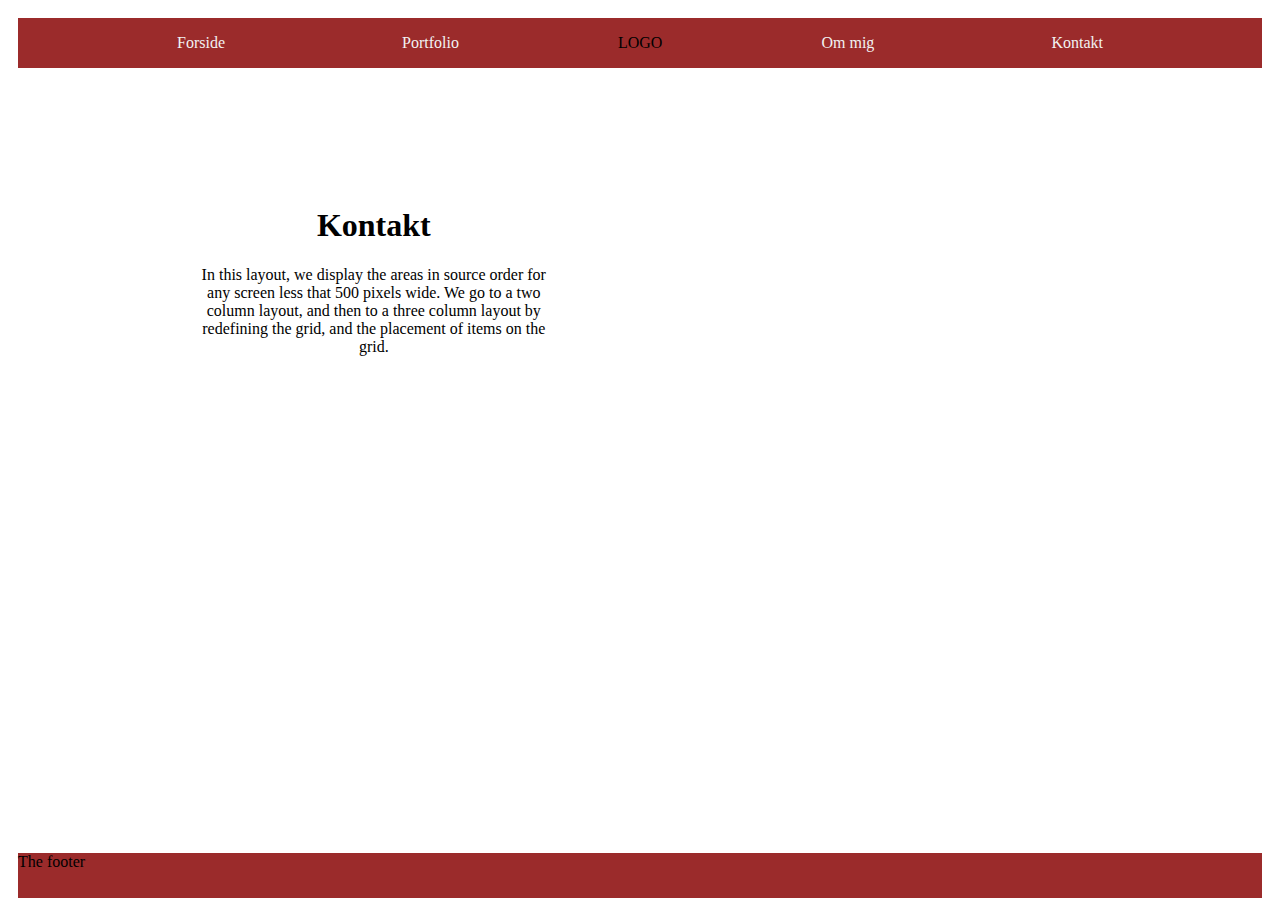
==== Kontakt.html @ 4a7de2e7 "Hel projekt" ====
<!DOCTYPE html>
<html lang="da" dir="ltr">
 <head>
  <meta charset="utf-8">
  <link rel="stylesheet" href="styles/Kontakt.css" type="text/css">
  <meta name="viewport" content="width=device-width, initial-scale=1.0">
  <title> Jaroslaw I. Lorenc </title>
 </head>
<body>
  <div class="wrapper">
        <header class="headernav"></header>
        <nav class="navbar">
            <ul>
                <li><a href="Projekt3.html">Forside</a></li>
                <li><a href="Portfolio.html">Portfolio</a></li>
                <li>LOGO</li>
                <li><a href="Ommig.html">Om mig</a></li>
                <li><a href="Kontakt.html">Kontakt</a></li>
            </ul>
        </nav>

        <article class="content">
            <h1>Kontakt</h1>
            <p>In this layout, we display the areas in source order for any screen less that 500 pixels wide. We go to a two column layout, and then to a three column layout by redefining the grid, and the placement of items on the grid.</p>
        </article>
        <footer class="footer">The footer</footer>
  </div>


</body>
</html>
---- styles/Kontakt.css ----
* {box-sizing: border-box;}

.wrapper {
max-width: 3840px;
min-height: 100vh;
border: 1px;
display: grid;
grid-gap: 5px;
background-color: white;
padding: 10px;
grid-template-rows: 1fr 4fr 1fr;
grid-template-columns: 1fr 1fr 1fr 1fr 1fr 2fr;
grid-template-areas:
  "nav nav nav nav nav nav"
  ". content content . pic . "
  "footer footer footer footer footer footer";

}


.pic {
  grid-area: pic;
 }


.header {
  padding: 3px;
  background-color: #9B2B2B;
  grid-area: headernav;

}

.navbar{
  grid-area: nav;
}

.content {
grid-area: content;
text-align: center;
}

.footer {
  grid-area: footer;
  background-color: #9B2B2B;
  margin-top: 100px;

}

nav ul {
  display: flex;
  align-items: center;
  background-color: #9B2B2B;
  list-style-type: none;
  margin: 0;
  padding: 0;
  justify-content: space-evenly;
  flex-direction: row;
}
li {
  display: inline flex;
  justify-content: space-between;
}

li a {
  display: block;
  color: white;
  text-align: center;
  padding: 14px 16px;
  text-decoration: none;
}

.navbar {
  overflow: hidden;
  width: auto;
}

.navbar a {
  background-color: #9B2B2B;
  display: block;
  color: #f2f2f2;
  text-align: center;
  margin: 2px;
  padding: 14px 16px;
  text-decoration: none;
}


.navbar a:hover {
  margin: 2px;
  border: 3px;
  align-items: center;
  background-color: #D3B175;
  color: black;
}

@media (min-width: 601px) and (max-width: 1024px){

  .wrapper{
    grid-template-columns: 1fr 1fr 1fr 1fr;
    grid-template-rows: 1fr 3fr 1fr;
    grid-template-areas:
    "nav nav nav nav"
    "content content content pic"
    "footer footer"
  }

  nav ul {
    flex-direction: row;
  }

  article {
    min-width: 200px;
  }

  img {
    margin-left: 200px;
    max-width: 360px;
    height: auto;

  }

}


@media (max-width: 600px){

  .wrapper{
    grid-template-columns: 1fr 1fr;
    grid-template-rows: 1fr 1fr 1fr 1fr;
    grid-template-areas:
    "nav nav"
    "content content"
    "pic pic"
    "footer footer"
  }

  nav ul {
    flex-direction: column;
  }

  img {
    margin-left: 12.5%;
    max-width: 75%;
    height: auto;

  }

}
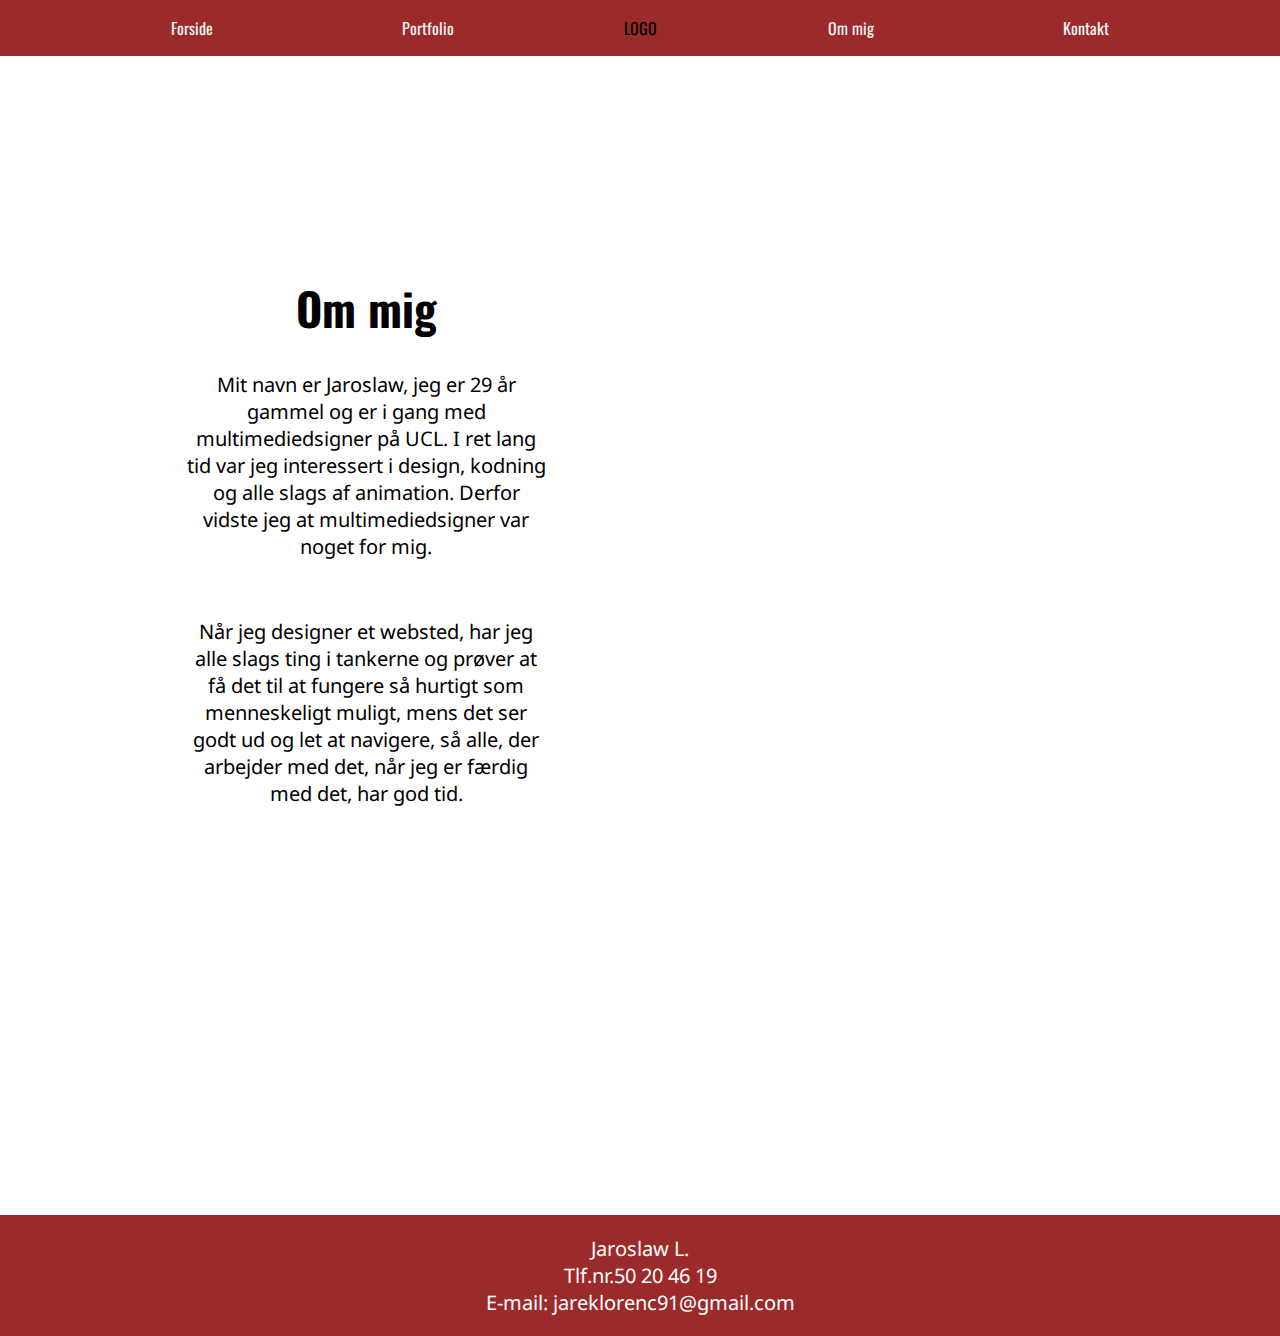
==== commit 3c83c019: "many changes" ====
--- a/Kontakt.html
+++ b/Kontakt.html
@@ -1,29 +1,30 @@
 <!DOCTYPE html>
-<html lang="da" dir="ltr">
+<html lang="da">
  <head>
   <meta charset="utf-8">
-  <link rel="stylesheet" href="styles/Kontakt.css" type="text/css">
+  <link rel="stylesheet" href="styles/Ommig.css" type="text/css">
+  <link rel="stylesheet" href="https://fonts.googleapis.com/css?family=Oswald|Noto+Sans">
   <meta name="viewport" content="width=device-width, initial-scale=1.0">
   <title> Jaroslaw I. Lorenc </title>
  </head>
 <body>
   <div class="wrapper">
-        <header class="headernav"></header>
         <nav class="navbar">
             <ul>
-                <li><a href="Projekt3.html">Forside</a></li>
-                <li><a href="Portfolio.html">Portfolio</a></li>
-                <li>LOGO</li>
-                <li><a href="Ommig.html">Om mig</a></li>
-                <li><a href="Kontakt.html">Kontakt</a></li>
+              <li><a href="index.html">Forside</a></li>
+              <li><a href="Portfolio.html">Portfolio</a></li>
+              <li>LOGO</li>
+              <li><a href="Ommig.html">Om mig</a></li>
+              <li><a href="Kontakt.html">Kontakt</a></li>
             </ul>
         </nav>
-
         <article class="content">
-            <h1>Kontakt</h1>
-            <p>In this layout, we display the areas in source order for any screen less that 500 pixels wide. We go to a two column layout, and then to a three column layout by redefining the grid, and the placement of items on the grid.</p>
+            <h1>Om mig</h1>
+            <p>Mit navn er Jaroslaw, jeg er 29 år gammel og er i gang med multimediedsigner på UCL. I ret lang tid var jeg interessert i design, kodning og alle slags af animation. Derfor vidste jeg at multimediedsigner var noget for mig.</p>
+            <br>
+            <p>Når jeg designer et websted, har jeg alle slags ting i tankerne og prøver at få det til at fungere så hurtigt som menneskeligt muligt, mens det ser godt ud og let at navigere, så alle, der arbejder med det, når jeg er færdig med det, har god tid.</p>
         </article>
-        <footer class="footer">The footer</footer>
+        <footer class="footer"><p>Jaroslaw L.<br>Tlf.nr.50 20 46 19<br>E-mail: jareklorenc91@gmail.com</p></footer>
   </div>
 
 
--- a/styles/Ommig.css
+++ b/styles/Ommig.css
@@ -0,0 +1,172 @@
+* {box-sizing: border-box;}
+
+body {
+  margin: 0;
+  padding: 0;
+}
+
+.wrapper {
+max-width: 3840px;
+min-height: 100vh;
+border: 1px;
+display: grid;
+grid-gap: 5px;
+background-color: white;
+grid-template-rows: 1fr 4fr 1fr;
+grid-template-columns: 1fr 1fr 1fr 1fr 1fr 2fr;
+grid-template-areas:
+  "nav nav nav nav nav nav"
+  ". content content . pic . "
+  "footer footer footer footer footer footer";
+
+}
+
+
+.pic {
+  grid-area: pic;
+ }
+
+
+.header {
+  padding: 3px;
+  background-color: #9B2B2B;
+  grid-area: headernav;
+
+}
+
+.navbar{
+  font-family: Oswald, sans-serif;
+  grid-area: nav;
+}
+
+.content {
+grid-area: content;
+text-align: center;
+}
+
+h1 {
+font-family: Oswald, sans-serif;
+font-size: 45px;
+}
+
+p {
+  font-family: Noto Sans, sans-serif;
+  font-size: 20px;
+
+}
+
+.footer {
+  font-family: Oswald, sans-serif;
+  grid-area: footer;
+  background-color: #9B2B2B;
+  margin-top: 100px;
+  text-align: center;
+  color: white;
+
+}
+
+nav ul {
+  display: flex;
+  align-items: center;
+  background-color: #9B2B2B;
+  list-style-type: none;
+  margin: 0;
+  padding: 0;
+  justify-content: space-evenly;
+  flex-direction: row;
+}
+li {
+  display: inline flex;
+  justify-content: space-between;
+}
+
+li a {
+  display: block;
+  color: white;
+  text-align: center;
+  padding: 14px 16px;
+  text-decoration: none;
+}
+
+.navbar {
+  overflow: hidden;
+  width: auto;
+}
+
+.navbar a {
+  background-color: #9B2B2B;
+  display: block;
+  color: #f2f2f2;
+  text-align: center;
+  margin: 2px;
+  padding: 14px 16px;
+  text-decoration: none;
+}
+
+
+.navbar a:hover {
+  margin: 2px;
+  border: 3px;
+  align-items: center;
+  background-color: #D3B175;
+  color: black;
+}
+
+@media (min-width: 601px) and (max-width: 1024px){
+
+  .wrapper{
+    grid-template-columns: 1fr 1fr 1fr 1fr;
+    grid-template-rows: 1fr 3fr 1fr;
+    grid-template-areas:
+    "nav nav nav nav"
+    "content content content pic"
+    "footer footer"
+  }
+
+  nav ul {
+    flex-direction: row;
+  }
+
+  article {
+    min-width: 200px;
+  }
+
+  img {
+    margin-left: 200px;
+    max-width: 360px;
+    height: auto;
+
+  }
+
+}
+
+
+@media (max-width: 600px){
+
+  .wrapper{
+    grid-template-columns: 1fr 1fr;
+    grid-template-rows: 1fr 1fr 1fr 1fr;
+    grid-template-areas:
+    "nav nav"
+    "content content"
+    "pic pic"
+    "footer footer"
+  }
+
+  nav ul {
+    flex-direction: column;
+  }
+
+  img {
+    margin-left: 12.5%;
+    max-width: 75%;
+    height: auto;
+
+  }
+
+  article {
+    text-align: center;
+    padding: 5px;
+  }
+
+}
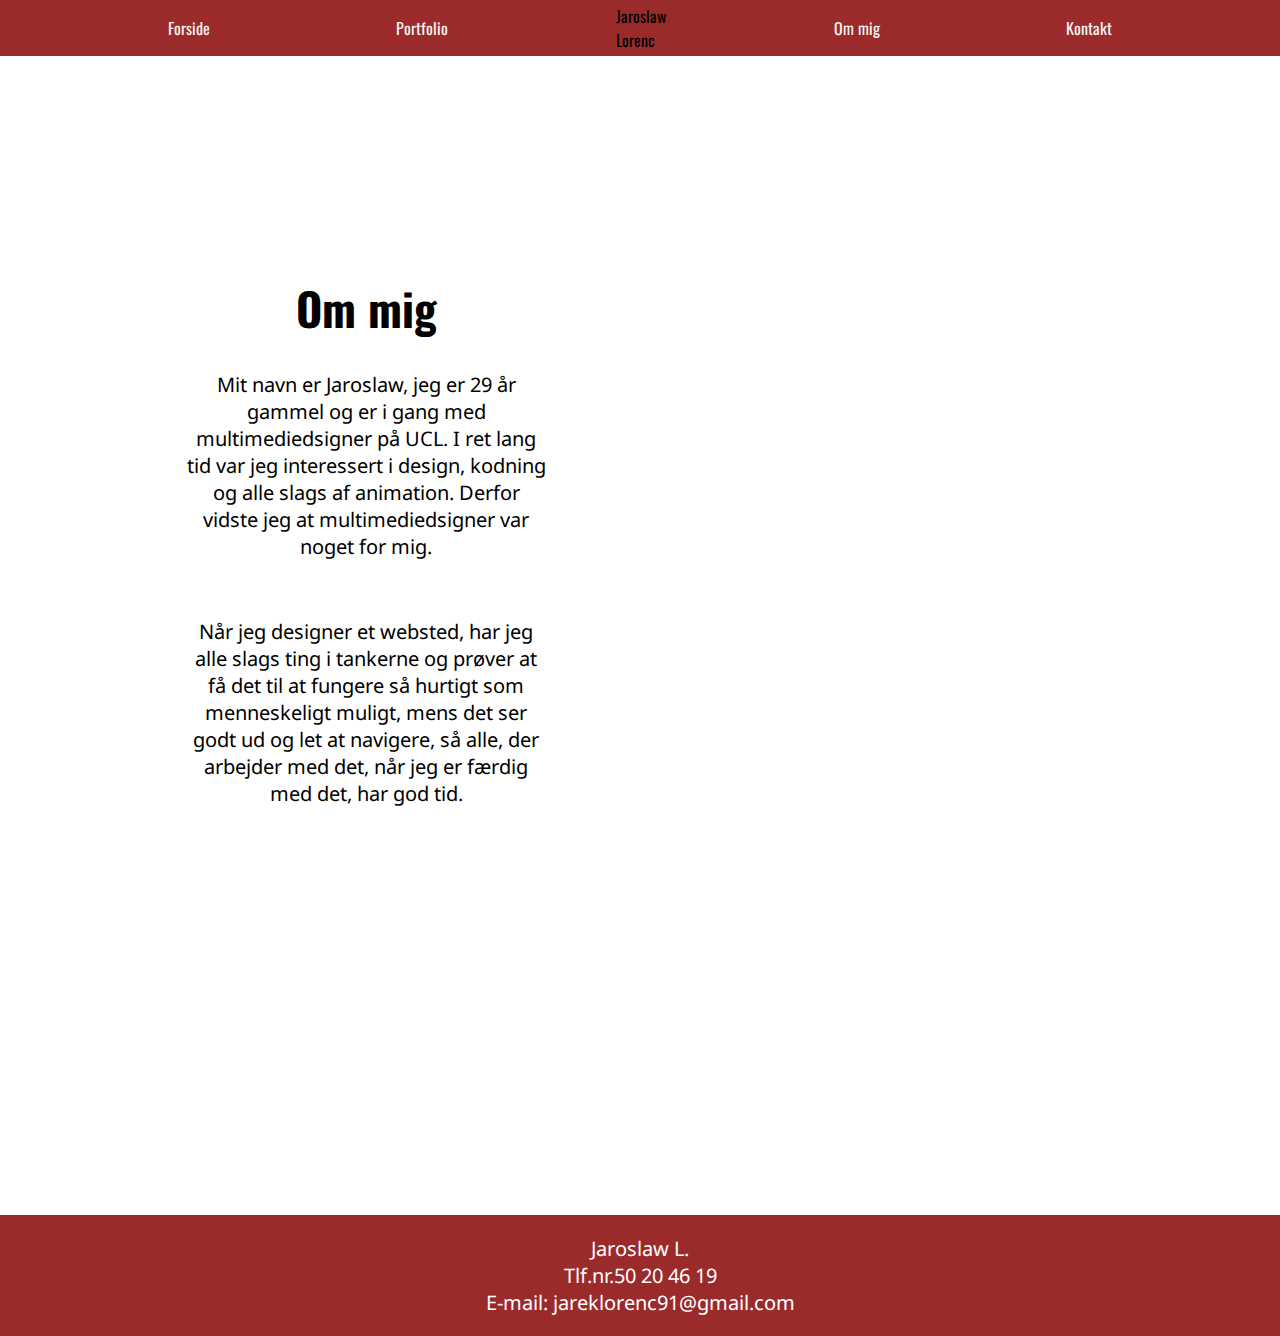
==== commit fa127b1a: "changes in portfolio" ====
--- a/Kontakt.html
+++ b/Kontakt.html
@@ -13,7 +13,7 @@
             <ul>
               <li><a href="index.html">Forside</a></li>
               <li><a href="Portfolio.html">Portfolio</a></li>
-              <li>LOGO</li>
+              <li>Jaroslaw<br>Lorenc</li>
               <li><a href="Ommig.html">Om mig</a></li>
               <li><a href="Kontakt.html">Kontakt</a></li>
             </ul>
--- a/styles/Ommig.css
+++ b/styles/Ommig.css
@@ -166,7 +166,7 @@
 
   article {
     text-align: center;
-    padding: 5px;
+    border: 5px;
   }
 
 }
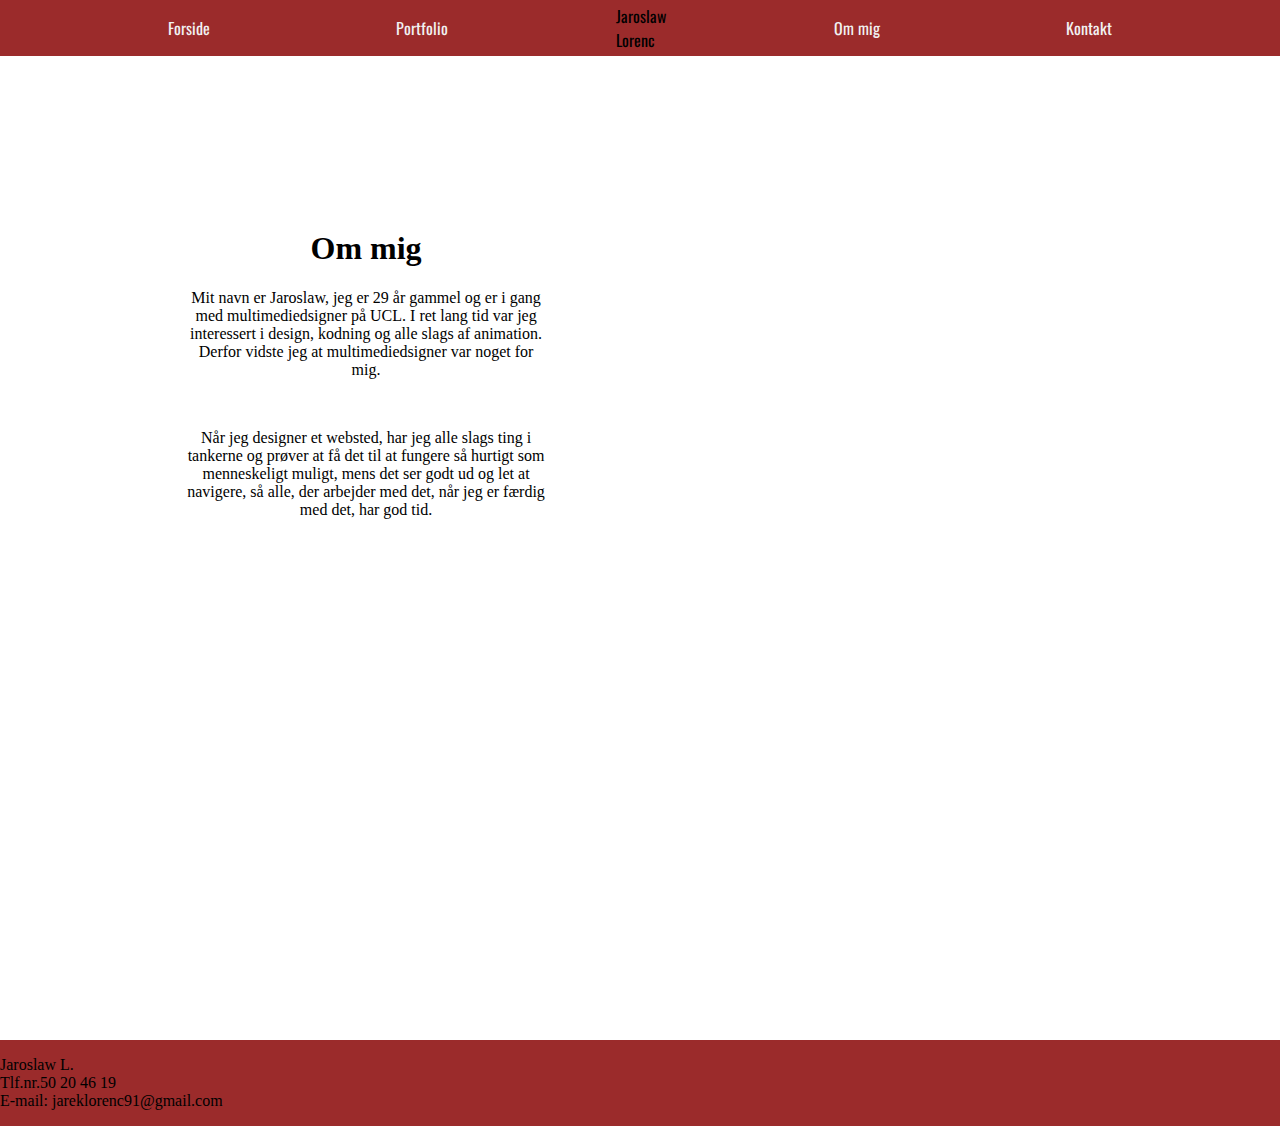
==== commit 442278c9: "repairs" ====
--- a/Kontakt.html
+++ b/Kontakt.html
@@ -2,7 +2,7 @@
 <html lang="da">
  <head>
   <meta charset="utf-8">
-  <link rel="stylesheet" href="styles/Ommig.css" type="text/css">
+  <link rel="stylesheet" href="styles/Kontakt.css" type="text/css">
   <link rel="stylesheet" href="https://fonts.googleapis.com/css?family=Oswald|Noto+Sans">
   <meta name="viewport" content="width=device-width, initial-scale=1.0">
   <title> Jaroslaw I. Lorenc </title>
--- a/styles/Kontakt.css
+++ b/styles/Kontakt.css
@@ -0,0 +1,142 @@
+* {box-sizing: border-box;}
+
+body {
+  margin: 0;
+  padding: 0;
+}
+
+.wrapper {
+max-width: 3840px;
+min-height: 100vh;
+border: 1px;
+display: grid;
+grid-gap: 5px;
+background-color: white;
+grid-template-rows: 1fr 4fr 1fr;
+grid-template-columns: 1fr 1fr 1fr 1fr 1fr 2fr;
+grid-template-areas:
+  "nav nav nav nav nav nav"
+  ". content content . pic . "
+  "footer footer footer footer footer footer";
+
+}
+
+
+.pic {
+  grid-area: pic;
+ }
+
+.content {
+grid-area: content;
+text-align: center;
+}
+
+.footer {
+  grid-area: footer;
+  background-color: #9B2B2B;
+  margin-top: 100px;
+
+}
+
+nav ul {
+  display: flex;
+  align-items: center;
+  background-color: #9B2B2B;
+  list-style-type: none;
+  margin: 0;
+  padding: 0;
+  justify-content: space-evenly;
+  flex-direction: row;
+}
+li {
+  display: inline flex;
+  justify-content: space-between;
+}
+
+li a {
+  display: block;
+  color: white;
+  text-align: center;
+  padding: 14px 16px;
+  text-decoration: none;
+}
+
+.navbar {
+  font-family: Oswald, sans-serif;
+  grid-area: nav;
+  overflow: hidden;
+  width: auto;
+}
+
+.navbar a {
+  background-color: #9B2B2B;
+  display: block;
+  color: #f2f2f2;
+  text-align: center;
+  margin: 2px;
+  padding: 14px 16px;
+  text-decoration: none;
+}
+
+
+.navbar a:hover {
+  margin: 2px;
+  border: 3px;
+  align-items: center;
+  background-color: #D3B175;
+  color: black;
+}
+
+@media (min-width: 601px) and (max-width: 1024px){
+
+  .wrapper{
+    grid-template-columns: 1fr 1fr 1fr 1fr;
+    grid-template-rows: 1fr 3fr 1fr;
+    grid-template-areas:
+    "nav nav nav nav"
+    "content content content pic"
+    "footer footer footer footer"
+  }
+
+  nav ul {
+    flex-direction: row;
+  }
+
+  article {
+    min-width: 200px;
+  }
+
+  img {
+    margin-left: 200px;
+    max-width: 360px;
+    height: auto;
+
+  }
+
+}
+
+
+@media (max-width: 600px){
+
+  .wrapper{
+    grid-template-columns: 1fr 1fr;
+    grid-template-rows: 1fr 1fr 1fr 1fr;
+    grid-template-areas:
+    "nav nav"
+    "content content"
+    "pic pic"
+    "footer footer"
+  }
+
+  nav ul {
+    flex-direction: column;
+  }
+
+  img {
+    margin-left: 12.5%;
+    max-width: 75%;
+    height: auto;
+
+  }
+
+}
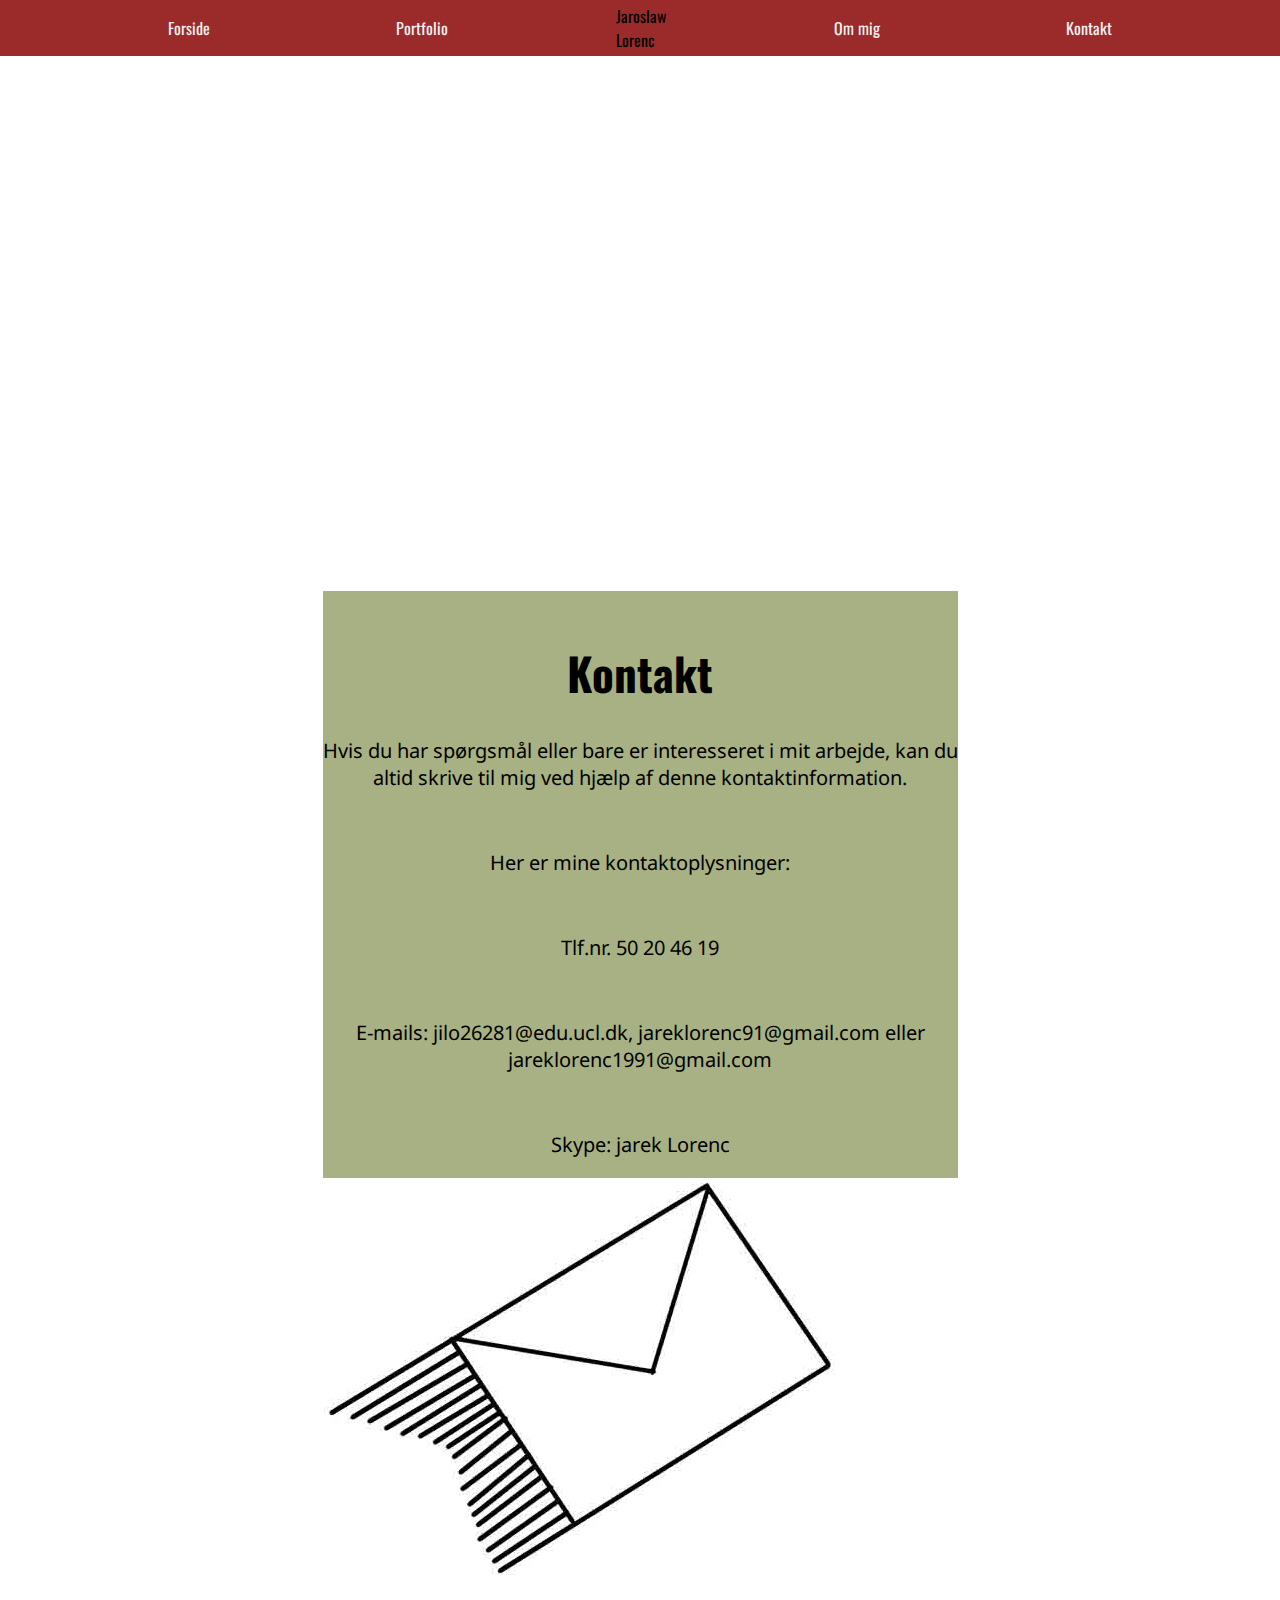
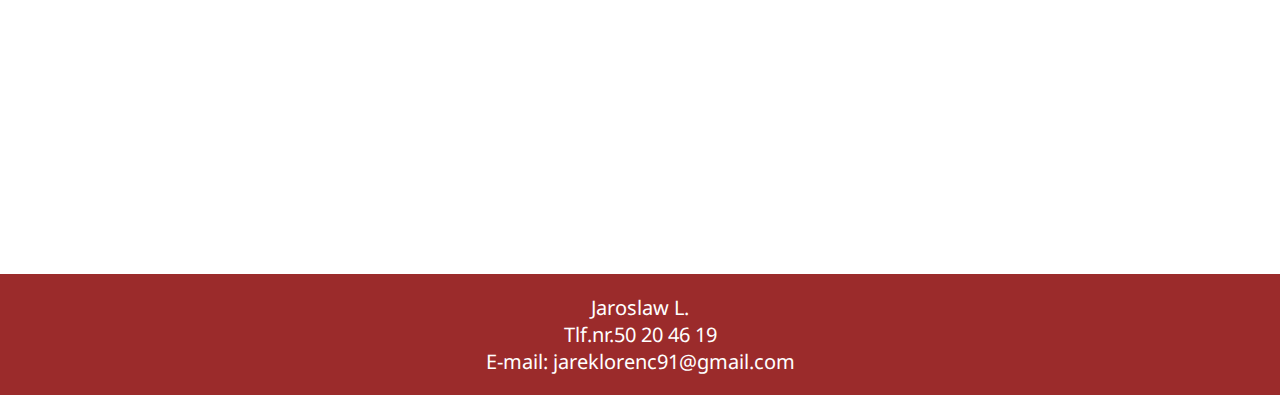
==== commit ac9714d4: "contacts updated" ====
--- a/Kontakt.html
+++ b/Kontakt.html
@@ -18,11 +18,20 @@
               <li><a href="Kontakt.html">Kontakt</a></li>
             </ul>
         </nav>
+        <div class="pic">
+          <img src="image5.jpg" alt="Kuvert">
+        </div>
         <article class="content">
-            <h1>Om mig</h1>
-            <p>Mit navn er Jaroslaw, jeg er 29 år gammel og er i gang med multimediedsigner på UCL. I ret lang tid var jeg interessert i design, kodning og alle slags af animation. Derfor vidste jeg at multimediedsigner var noget for mig.</p>
+            <h1>Kontakt</h1>
+            <p>Hvis du har spørgsmål eller bare er interesseret i mit arbejde, kan du altid skrive til mig ved hjælp af denne kontaktinformation.</p>
             <br>
-            <p>Når jeg designer et websted, har jeg alle slags ting i tankerne og prøver at få det til at fungere så hurtigt som menneskeligt muligt, mens det ser godt ud og let at navigere, så alle, der arbejder med det, når jeg er færdig med det, har god tid.</p>
+            <p>Her er mine kontaktoplysninger:</p>
+            <br>
+            <p>Tlf.nr. 50 20 46 19</p>
+            <br>
+            <p>E-mails: jilo26281@edu.ucl.dk, jareklorenc91@gmail.com eller jareklorenc1991@gmail.com</p>
+            <br>
+            <p>Skype: jarek Lorenc</p>
         </article>
         <footer class="footer"><p>Jaroslaw L.<br>Tlf.nr.50 20 46 19<br>E-mail: jareklorenc91@gmail.com</p></footer>
   </div>
--- a/styles/Kontakt.css
+++ b/styles/Kontakt.css
@@ -12,29 +12,48 @@
 display: grid;
 grid-gap: 5px;
 background-color: white;
-grid-template-rows: 1fr 4fr 1fr;
-grid-template-columns: 1fr 1fr 1fr 1fr 1fr 2fr;
+grid-template-rows: 1fr 1fr 1fr;
+grid-template-columns: 1fr 2fr 1fr;
 grid-template-areas:
-  "nav nav nav nav nav nav"
-  ". content content . pic . "
-  "footer footer footer footer footer footer";
+  "nav nav nav"
+  ". content . "
+  ". pic ."
+  "footer footer footer";
 
 }
 
 
 .pic {
   grid-area: pic;
+  max-width: 100%;
+  height: auto;
+
  }
 
 .content {
+background-color: #A8B183;
 grid-area: content;
 text-align: center;
 }
+
+h1 {
+font-family: Oswald, sans-serif;
+font-size: 45px;
+}
+
+p {
+  font-family: Noto Sans, sans-serif;
+  font-size: 20px;
+}
+
 
 .footer {
   grid-area: footer;
   background-color: #9B2B2B;
   margin-top: 100px;
+  text-align: center;
+  font-family: Oswald, sans-serif;
+  color: white;
 
 }
 
